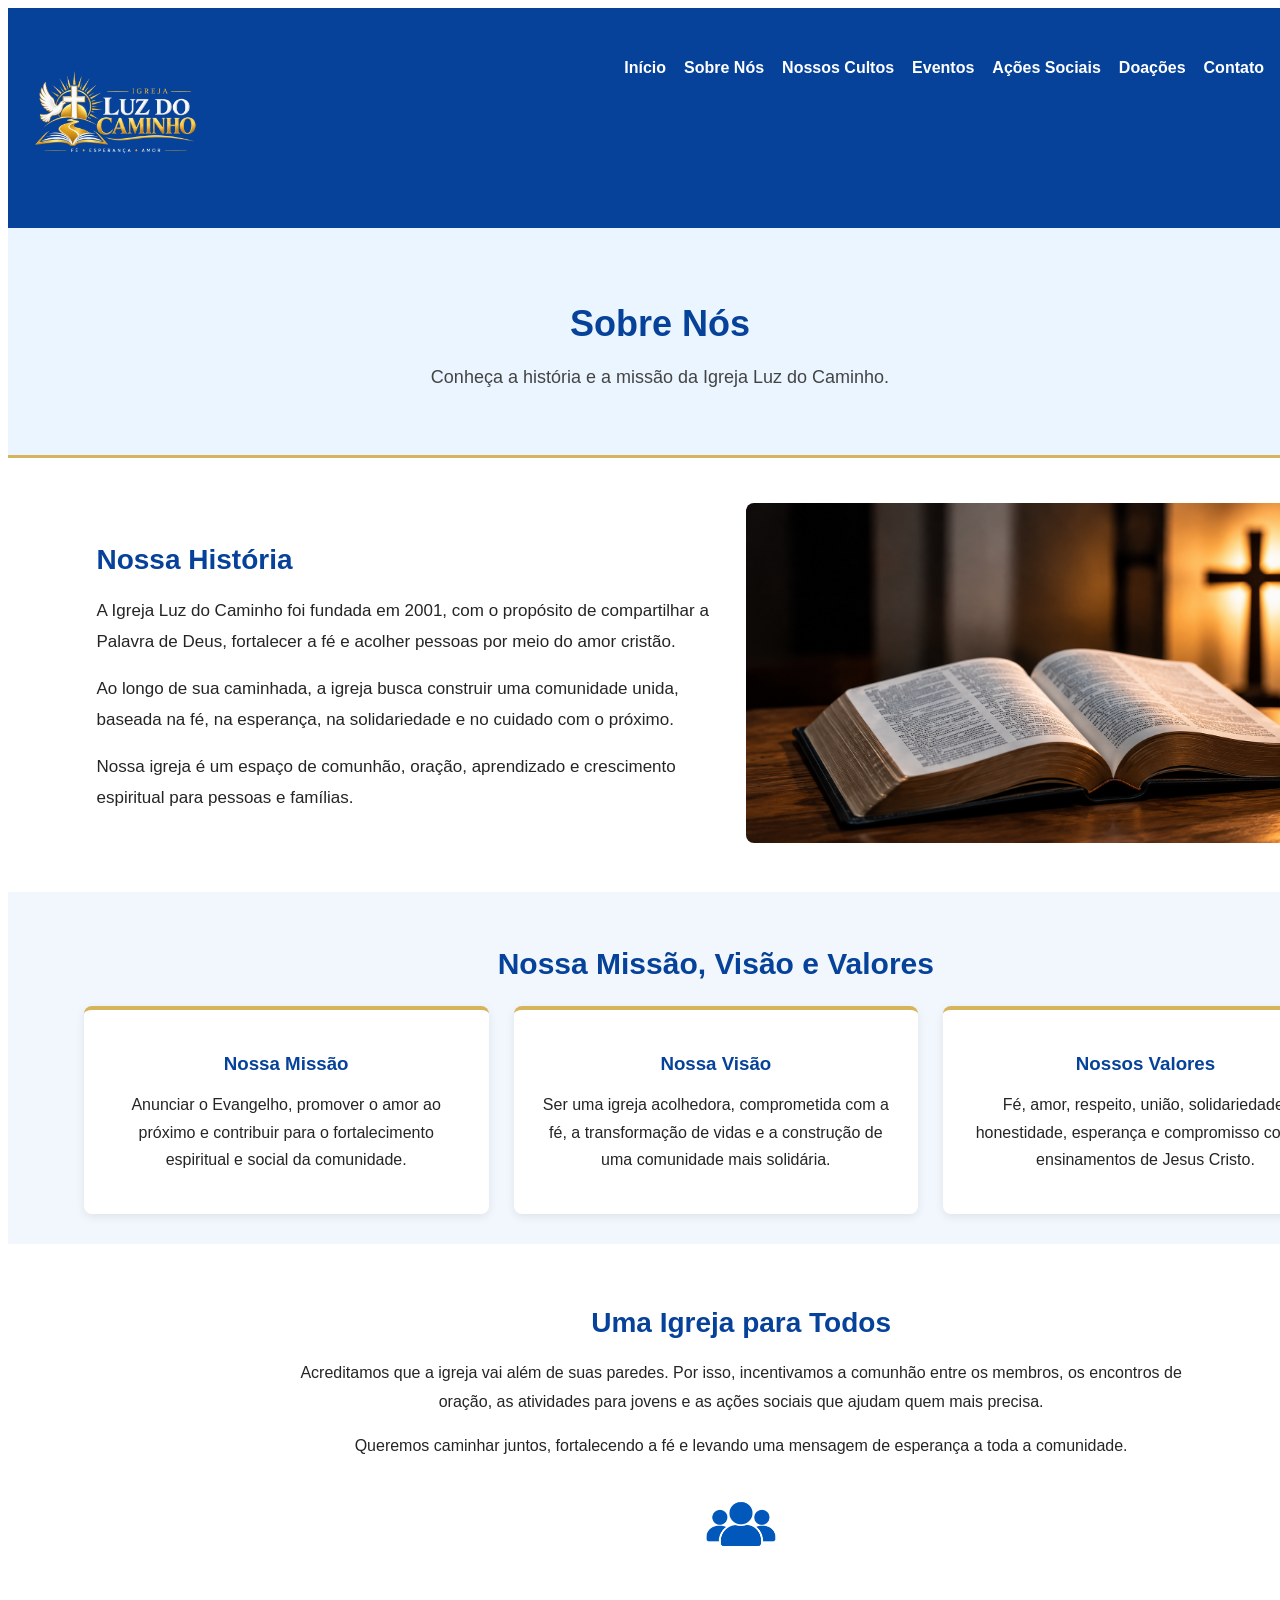
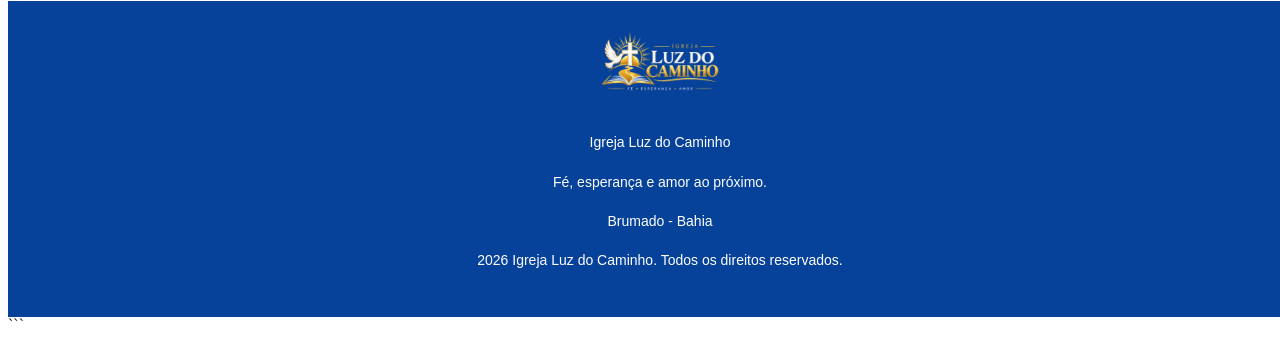
==== index2.html @ 3f8d1901 "IGREJA_LUZ_DO_CAMINHO" ====
<!DOCTYPE html>
<html lang="pt-br">
<head>
    <meta charset="UTF-8">
    <title>Sobre Nós | Igreja Luz do Caminho</title>
    <link rel="stylesheet" href="estilo.css">
</head>

<body>

    
    <header>
        <div class="logo">
            <img src="imagens/logo.png" alt="Logo da Igreja Luz do Caminho">
        </div>

        <nav>
           
                <a href="index.html">Início</a></li>
                <a href="sobre.html">Sobre Nós</a></li>
                <a href="cultos.html">Nossos Cultos</a></li>
                <a href="eventos.html">Eventos</a></li>
                <a href="acoes.html">Ações Sociais</a></li>
                <a href="doacoes.html">Doações</a></li>
                <a href="contato.html">Contato</a></li>
        
        </nav>
    </header>

    
    <section class="titulo-pagina">
        <h1>Sobre Nós</h1>
        <p>Conheça a história e a missão da Igreja Luz do Caminho.</p>
    </section>

    
    <section class="sobre">
        <div class="texto-sobre">
            <h2>Nossa História</h2>

            <p>
                A Igreja Luz do Caminho foi fundada em 2001,
                com o propósito de compartilhar a Palavra de Deus,
                fortalecer a fé e acolher pessoas por meio do amor cristão.
            </p>

            <p>
                Ao longo de sua caminhada, a igreja busca construir
                uma comunidade unida, baseada na fé, na esperança,
                na solidariedade e no cuidado com o próximo.
            </p>

            <p>
                Nossa igreja é um espaço de comunhão, oração,
                aprendizado e crescimento espiritual para pessoas
                e famílias.
            </p>
        </div>

        <div class="imagem-sobre">
            <img src="imagens/biblia.png" alt="Fachada da Igreja Luz do Caminho">
        </div>
    </section>

    
    <section class="missao">
        <h2>Nossa Missão, Visão e Valores</h2>

        <div class="cards-sobre">

            <div class="card-sobre">
                <h3>Nossa Missão</h3>
                <p>
                    Anunciar o Evangelho, promover o amor ao próximo
                    e contribuir para o fortalecimento espiritual
                    e social da comunidade.
                </p>
            </div>

            <div class="card-sobre">
                <h3>Nossa Visão</h3>
                <p>
                    Ser uma igreja acolhedora, comprometida com a fé,
                    a transformação de vidas e a construção de uma
                    comunidade mais solidária.
                </p>
            </div>

            <div class="card-sobre">
                <h3>Nossos Valores</h3>
                <p>
                    Fé, amor, respeito, união, solidariedade,
                    honestidade, esperança e compromisso com
                    os ensinamentos de Jesus Cristo.
                </p>
            </div>

        </div>
    </section>


    <section class="comunidade">
        <h2>Uma Igreja para Todos</h2>

        <p>
            Acreditamos que a igreja vai além de suas paredes.
            Por isso, incentivamos a comunhão entre os membros,
            os encontros de oração, as atividades para jovens
            e as ações sociais que ajudam quem mais precisa.
        </p>

        <p>
            Queremos caminhar juntos, fortalecendo a fé e levando
            uma mensagem de esperança a toda a comunidade.
        </p>

        <img src="imagens/emojiazuldecomunidade.png" alt="Símbolo da comunidade">
    </section>

    
    <footer>
        <img src="imagens/logo.png" alt="Logo da Igreja Luz do Caminho">

        <p>Igreja Luz do Caminho</p>
        <p>Fé, esperança e amor ao próximo.</p>
        <p>Brumado - Bahia</p>

        <p> 2026 Igreja Luz do Caminho. Todos os direitos reservados.</p>
    </footer>

</body>
</html>
```
---- estilo.css ----
body {
    font-family: Arial, sans-serif;
    background-color: #ffffff;
    color: #252525;
}

img {
    max-width: 100%;
}

a {
    text-decoration: none;
}



header {
    width: 100%;
    min-height: 180px;
    padding: 20px 25px;
    background: linear-gradient( right, #2874bd, #06429a);
    color: #ffffff;

    display: flex;
    align-items: center;
    justify-content: space-between;
    flex-wrap: wrap;
    gap: 15px;
}



header .logo img,
header > img {
    width: 165px;
    height: auto;
    object-fit: contain;
}
header {
    background-color: #06429a;

}


header h1 {
    color: #ffffff;
    font-size: 32px;
    text-align: center;
    flex: 1;
}



header h2 {
    color: #ffffff;
    font-size: 27px;
    text-align: center;
    flex: 1;
}



nav {
    display: flex;
    align-items: center;
    justify-content: center;
    flex-wrap: wrap;
    gap: 12px;
    margin-bottom: 100px;
    margin-right: 30px;
}

nav a {
    color: #ffffff;
    font-size: 16px;
    font-weight: bold;
    padding: 8px 3px;
    transition: color 0.3s;
}

nav a:hover {
    color: #ffdf80;
}




main {
    width: 100%;
    height: 420px;
    overflow: hidden;
}

main > img {
    display: block;
    width: 100%;
    height: 100%;
    object-fit: cover;
    object-position: center;
}

/* Faixa azul com os cinco ícones */

.atalhos {
    width: 100%;
    min-height: 155px;
    padding: 15px 10px;
    background-color: #78b9e9;

    display: flex;
    align-items: center;
    justify-content: space-around;
    flex-wrap: wrap;
}



.atalhos a {
    flex: 1;
    min-width: 100px;
    min-height: 110px;
    padding: 8px;
    color: #ffffff;
    text-align: center;

    display: flex;
    flex-direction: column;
    align-items: center;
    justify-content: center;

    border-right: 1px solid rgba(255, 255, 255, 0.7);
    transition: background-color 0.3s;
}

.atalhos a:last-child {
    border-right: none;
}

.atalhos a:hover {
    background-color: rgba(0, 60, 130, 0.15);
}



.atalhos img {
    width: 65px;
    height: 65px;
    object-fit: contain;
    margin-bottom: 5px;
}



.atalhos h3 {
    color: #ffffff;
    font-size: 20px;
    font-weight: bold;
}




.titulo-pagina {
    background-color: #eaf5ff;
    padding: 45px 20px;
    text-align: center;
    border-bottom: 3px solid #d6b45b;
}
.horarios-cultos{
    color: #444444;
}
.convite-culto{
    color: #444444;
}

.titulo-pagina h1 {
    color: #06429a;
    font-size: 36px;
    margin-bottom: 12px;
}

.titulo-pagina p {
    color: #444444;
    font-size: 18px;
    line-height: 1.6;
}

section {
    width: 100%;
}




.sobre {
    display: flex;
    align-items: center;
    justify-content: space-around;
    gap: 35px;
    padding: 45px 7%;
}

.texto-sobre {
    flex: 1;
}
nav {
    display: flex;
    align-items: center;
    justify-content: center;
    flex-wrap: wrap;
    gap: 12px;
    margin-bottom: 100px;
    margin-right: 30px;
}

nav a {
    color: #ffffff;
    font-size: 16px;
    font-weight: bold;
    padding: 8px 3px;
    transition: color 0.3s;
}

nav a:hover {
    color: #ffdf80;
}

.texto-sobre h2,
.texto-cultos h2,
.texto-acoes h2,
.texto-doacoes h2 {
    color: #06429a;
    font-size: 28px;
    margin-bottom: 20px;
}

.texto-sobre p,
.texto-cultos p,
.texto-acoes p,
.texto-doacoes p {
    font-size: 17px;
    line-height: 1.8;
    margin-bottom: 15px;
}

.imagem-sobre {
    flex: 1;
}

.imagem-sobre img {
    width: 100%;
    max-height: 350px;
    object-fit: cover;
    border-radius: 8px;
}



.missao {
    padding: 45px 6%;
    background-color: #f1f7fc;
    text-align: center;
}

.missao h2,
.lista-eventos h2,
.lista-acoes h2,
.formas-doacao h2,
.informacoes-contato h2 {
    color: #06429a;
    font-size: 30px;
    margin-bottom: 25px;
}

.cards-sobre {
    display: flex;
    justify-content: center;
    flex-wrap: wrap;
    gap: 25px;
}

.card-sobre {
    flex: 1;
    min-width: 220px;
    padding: 25px;
    background-color: #ffffff;
    border-top: 4px solid #d6b45b;
    border-radius: 8px;
    box-shadow: 0 3px 10px rgba(0, 0, 0, 0.08);
}

.card-sobre h3 {
    color: #06429a;
    margin-bottom: 15px;
}

.card-sobre p {
    line-height: 1.7;
}

/* Comunidade */

.comunidade {
    padding: 40px 8%;
    text-align: center;
}

.comunidade h2 {
    color: #06429a;
    font-size: 28px;
    margin-bottom: 20px;
}

.comunidade p {
    max-width: 900px;
    margin: 0 auto 15px;
    line-height: 1.8;
}

.comunidade img {
    width: 100px;
    margin-top: 15px;
}




.apresentacao-cultos,
.apresentacao-eventos,
.apresentacao-acoes,
.apresentacao-doacoes {
    padding: 45px 7%;
    display: flex;
    align-items: center;
    justify-content: space-around;
    gap: 35px;
}

.texto-cultos,
.texto-acoes,
.texto-doacoes {
    flex: 2;
}

.imagem-cultos,
.imagem-acoes,
.imagem-doacoes {
    flex: 1;
    text-align: center;
}

.imagem-cultos img,
.imagem-acoes img,
.imagem-doacoes img {
    width: 100%;
    max-width: 300px;
    max-height: 300px;
    object-fit: contain;
}

.horarios-cultos {
    background-color: #f1f7fc;
    padding: 45px 6%;
    text-align: center;
}

.horarios-cultos h2 {
    color: #06429a;
    font-size: 30px;
    margin-bottom: 15px;
}

.horarios-cultos > p {
    margin-bottom: 25px;
    line-height: 1.7;
}

.cards-cultos {
    display: flex;
    justify-content: center;
    flex-wrap: wrap;
    gap: 25px;
}

.card-culto {
    flex: 1;
    min-width: 220px;
    max-width: 350px;
    padding: 25px;
    background-color: #ffffff;
    border-radius: 8px;
    border-top: 4px solid #d6b45b;
    box-shadow: 0 3px 10px rgba(0, 0, 0, 0.08);
}

.card-culto h3 {
    color: #06429a;
    font-size: 23px;
    margin-bottom: 15px;
}

.card-culto p {
    line-height: 1.7;
    margin-bottom: 10px;
}

.tipo-culto {
    font-weight: bold;
}

.convite-culto,
.convite-eventos,
.convite-doacoes,
.participar-acoes {
    background-color: #eaf5ff;
    padding: 40px 7%;
    text-align: center;
}

.convite-culto h2,
.convite-eventos h2,
.convite-doacoes h2,
.participar-acoes h2 {
    color: #06429a;
    font-size: 28px;
    margin-bottom: 20px;
}

.convite-culto p,
.convite-eventos p,
.convite-doacoes p,
.participar-acoes p {
    max-width: 850px;
    margin: 0 auto 15px;
    line-height: 1.8;
}




.apresentacao-eventos {
    display: block;
    text-align: center;
}

.apresentacao-eventos h2 {
    color: #06429a;
    font-size: 28px;
    margin-bottom: 20px;
}

.apresentacao-eventos p {
    max-width: 900px;
    margin: 0 auto 15px;
    line-height: 1.8;
}

.lista-eventos {
    padding: 45px 6%;
    background-color: #f1f7fc;
    text-align: center;
}

.cards-eventos {
    display: flex;
    justify-content: center;
    align-items: stretch;
    flex-wrap: wrap;
    gap: 25px;
}

.card-evento {
    flex: 1;
    min-width: 230px;
    max-width: 350px;
    background-color: #ffffff;
    border-radius: 8px;
    overflow: hidden;
    box-shadow: 0 3px 10px rgba(0, 0, 0, 0.1);
    text-align: left;
}

.card-evento > img {
    width: 100%;
    height: 190px;
    object-fit: cover;
}

.conteudo-evento {
    padding: 20px;
}

.conteudo-evento h3 {
    color: #06429a;
    font-size: 22px;
    margin-bottom: 15px;
}

.conteudo-evento p {
    line-height: 1.7;
    margin-bottom: 10px;
}




.lista-acoes {
    padding: 45px 6%;
    background-color: #f1f7fc;
    text-align: center;
}

.lista-acoes > p {
    margin-bottom: 25px;
    line-height: 1.7;
}

.cards-acoes {
    display: flex;
    justify-content: center;
    align-items: stretch;
    flex-wrap: wrap;
    gap: 25px;
}

.card-acao {
    flex: 1;
    min-width: 230px;
    max-width: 350px;
    padding: 25px;
    background-color: #ffffff;
    border-radius: 8px;
    border-bottom: 4px solid #d6b45b;
    box-shadow: 0 3px 10px rgba(0, 0, 0, 0.08);
}

.card-acao img {
    width: 85px;
    height: 85px;
    object-fit: contain;
    margin-bottom: 15px;
}

.card-acao h3 {
    color: #06429a;
    font-size: 22px;
    margin-bottom: 15px;
}

.card-acao p {
    line-height: 1.7;
}

.botao {
    display: inline-block;
    margin-top: 15px;
    padding: 13px 25px;
    background-color: #06429a;
    color: #ffffff;
    font-weight: bold;
    border-radius: 5px;
    transition: background-color 0.3s;
}

.botao:hover {
    background-color: #2874bd;
}



.formas-doacao {
    padding: 45px 6%;
    background-color: #f1f7fc;
    text-align: center;
}

.formas-doacao > p {
    margin-bottom: 25px;
    line-height: 1.7;
}

.cards-doacao {
    display: flex;
    justify-content: center;
    align-items: stretch;
    flex-wrap: wrap;
    gap: 25px;
}

.card-doacao {
    flex: 1;
    min-width: 230px;
    max-width: 350px;
    padding: 25px;
    background-color: #ffffff;
    border-top: 4px solid #d6b45b;
    border-radius: 8px;
    box-shadow: 0 3px 10px rgba(0, 0, 0, 0.08);
}

.card-doacao h3 {
    color: #06429a;
    font-size: 22px;
    margin-bottom: 15px;
}

.card-doacao p {
    line-height: 1.7;
    margin-bottom: 12px;
}

.transparencia-doacoes {
    padding: 40px 8%;
    text-align: center;
}

.transparencia-doacoes h2 {
    color: #06429a;
    font-size: 28px;
    margin-bottom: 20px;
}

.transparencia-doacoes p {
    max-width: 900px;
    margin: 0 auto 15px;
    line-height: 1.8;
}




.apresentacao-contato {
    padding: 40px 8%;
    text-align: center;
}

.apresentacao-contato h2 {
    color: #06429a;
    font-size: 28px;
    margin-bottom: 20px;
}

.apresentacao-contato p {
    max-width: 850px;
    margin: 0 auto 15px;
    line-height: 1.8;
}

.informacoes-contato {
    padding: 45px 6%;
    background-color: #f1f7fc;
    text-align: center;
}

.cards-contato {
    display: flex;
    justify-content: center;
    flex-wrap: wrap;
    gap: 25px;
}

.card-contato {
    flex: 1;
    min-width: 220px;
    max-width: 350px;
    padding: 25px;
    background-color: #ffffff;
    border-top: 4px solid #d6b45b;
    border-radius: 8px;
    box-shadow: 0 3px 10px rgba(0, 0, 0, 0.08);
}

.card-contato h3 {
    color: #06429a;
    font-size: 22px;
    margin-bottom: 15px;
}

.card-contato p {
    line-height: 1.7;
    margin-bottom: 10px;
}
footer {
    width: 100%;
    padding: 30px 20px;
    background-color: #06429a;
    color: #ffffff;
    text-align: center;
}

footer img {
    width: 120px;
    max-height: 100px;
    object-fit: contain;
    margin-bottom: 15px;
}

footer p {
    font-size: 14px;
    line-height: 1.8;
}






    .card-sobre,
    .card-culto,
    .card-evento,
    .card-acao,
    .card-doacao,
    .card-contato {
        width: 100%;
        max-width: 450px;
    }

    .missao,
    .horarios-cultos,
    .lista-eventos,
    .lista-acoes,
    .formas-doacao,
    .informacoes-contato {
        padding: 30px 6%;
    }

    .convite-culto,
    .convite-eventos,
    .convite-doacoes,
    .participar-acoes {
        padding: 30px 6%;
    }
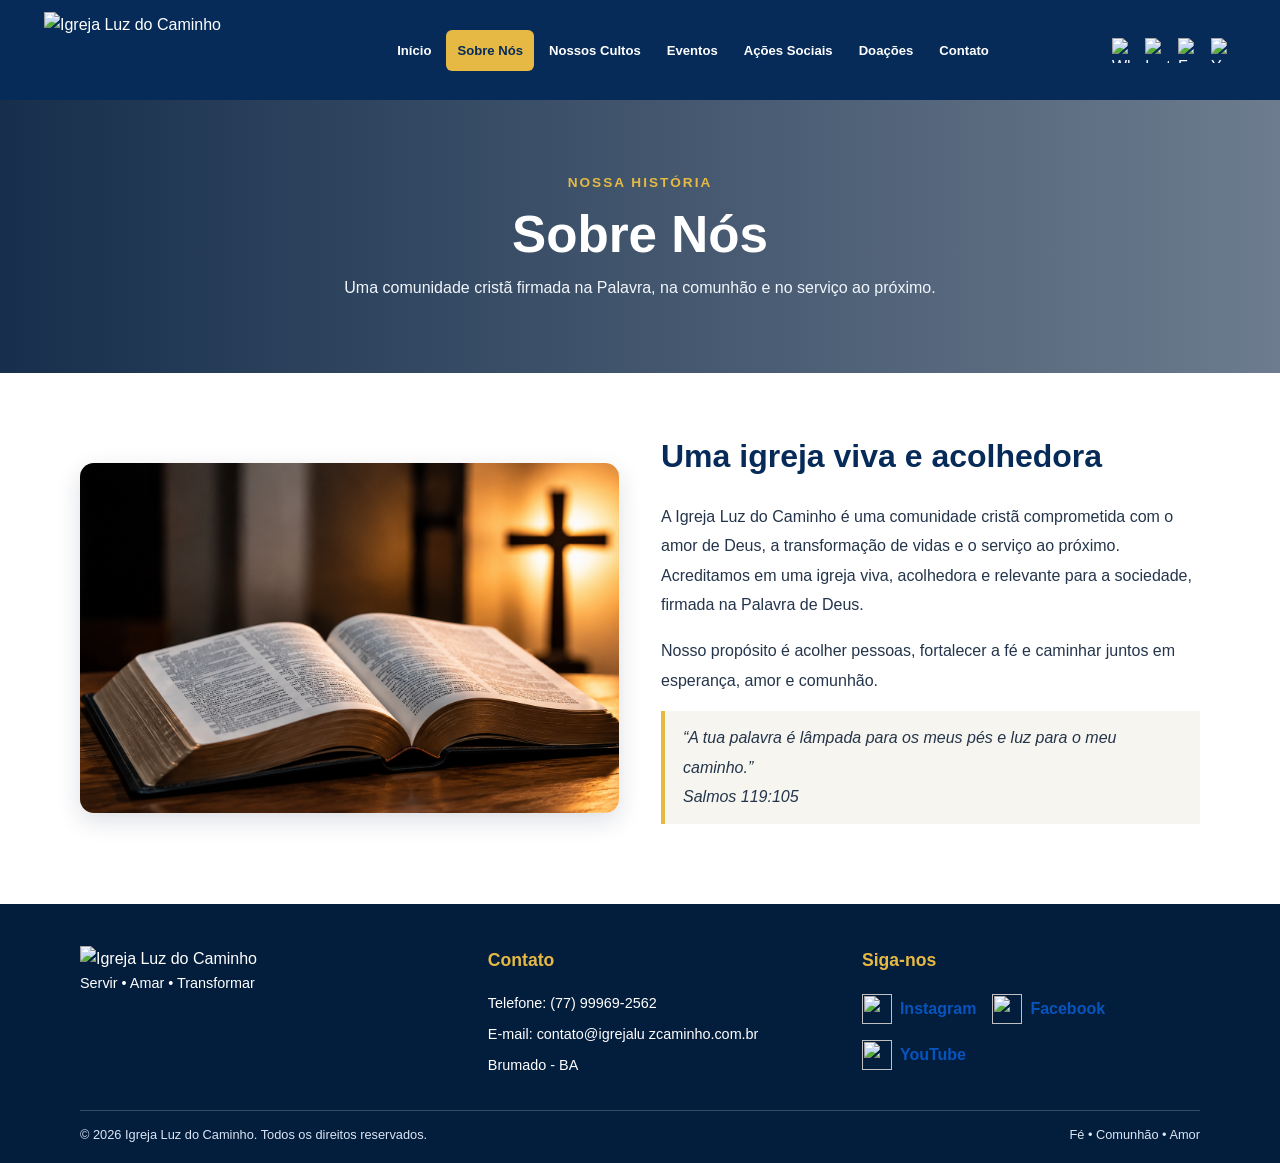
==== commit b84cb0e8: "Add files via upload" ====
--- a/index2.html
+++ b/index2.html
@@ -1,134 +1,53 @@
-
 <!DOCTYPE html>
-<html lang="pt-br">
+<html lang="pt-BR">
 <head>
-    <meta charset="UTF-8">
-    <title>Sobre Nós | Igreja Luz do Caminho</title>
-    <link rel="stylesheet" href="estilo.css">
+<meta charset="UTF-8">
+<meta name="viewport" content="width=device-width, initial-scale=1.0">
+<title>Sobre Nós | Igreja Luz do Caminho</title>
+<link rel="stylesheet" href="style.css">
 </head>
-
 <body>
 
-    
-    <header>
-        <div class="logo">
-            <img src="imagens/logo.png" alt="Logo da Igreja Luz do Caminho">
-        </div>
+<header class="site-header">
+  <div class="header-inner">
+    <a class="brand" href="index.html"><img src="imagens/cabecalho.png" alt="Igreja Luz do Caminho"></a>
+    <nav class="nav">
+      <a href="index.html" >Início</a>
+      <a href="index2.html" class="active">Sobre Nós</a>
+      <a href="index3.html" >Nossos Cultos</a>
+      <a href="index4.html" >Eventos</a>
+      <a href="index5.html" >Ações Sociais</a>
+      <a href="index6.html" >Doações</a>
+      <a href="index7.html" >Contato</a>
+    </nav>
+    <div class="social-mini">
+      <img src="imagens/icone-whatsapp.png" alt="WhatsApp">
+      <img src="imagens/icone-instagram.png" alt="Instagram">
+      <img src="imagens/icone-facebook.png" alt="Facebook">
+      <img src="imagens/icone-youtube.png" alt="YouTube">
+    </div>
+  </div>
+</header>
 
-        <nav>
-           
-                <a href="index.html">Início</a></li>
-                <a href="sobre.html">Sobre Nós</a></li>
-                <a href="cultos.html">Nossos Cultos</a></li>
-                <a href="eventos.html">Eventos</a></li>
-                <a href="acoes.html">Ações Sociais</a></li>
-                <a href="doacoes.html">Doações</a></li>
-                <a href="contato.html">Contato</a></li>
-        
-        </nav>
-    </header>
+<main>
 
-    
-    <section class="titulo-pagina">
-        <h1>Sobre Nós</h1>
-        <p>Conheça a história e a missão da Igreja Luz do Caminho.</p>
-    </section>
+<section class="page-hero"><span class="eyebrow">Nossa história</span><h1>Sobre Nós</h1><p>Uma comunidade cristã firmada na Palavra, na comunhão e no serviço ao próximo.</p></section>
+<section class="section"><div class="section-inner about-grid"><img class="about-image" src="imagens/biblia.png" alt="Bíblia aberta"><div class="about-copy"><h2>Uma igreja viva e acolhedora</h2><p>A Igreja Luz do Caminho é uma comunidade cristã comprometida com o amor de Deus, a transformação de vidas e o serviço ao próximo. Acreditamos em uma igreja viva, acolhedora e relevante para a sociedade, firmada na Palavra de Deus.</p><p>Nosso propósito é acolher pessoas, fortalecer a fé e caminhar juntos em esperança, amor e comunhão.</p><p class="quote">“A tua palavra é lâmpada para os meus pés e luz para o meu caminho.”<br>Salmos 119:105</p></div></div></section>
 
-    
-    <section class="sobre">
-        <div class="texto-sobre">
-            <h2>Nossa História</h2>
+</main>
 
-            <p>
-                A Igreja Luz do Caminho foi fundada em 2001,
-                com o propósito de compartilhar a Palavra de Deus,
-                fortalecer a fé e acolher pessoas por meio do amor cristão.
-            </p>
-
-            <p>
-                Ao longo de sua caminhada, a igreja busca construir
-                uma comunidade unida, baseada na fé, na esperança,
-                na solidariedade e no cuidado com o próximo.
-            </p>
-
-            <p>
-                Nossa igreja é um espaço de comunhão, oração,
-                aprendizado e crescimento espiritual para pessoas
-                e famílias.
-            </p>
-        </div>
-
-        <div class="imagem-sobre">
-            <img src="imagens/biblia.png" alt="Fachada da Igreja Luz do Caminho">
-        </div>
-    </section>
-
-    
-    <section class="missao">
-        <h2>Nossa Missão, Visão e Valores</h2>
-
-        <div class="cards-sobre">
-
-            <div class="card-sobre">
-                <h3>Nossa Missão</h3>
-                <p>
-                    Anunciar o Evangelho, promover o amor ao próximo
-                    e contribuir para o fortalecimento espiritual
-                    e social da comunidade.
-                </p>
-            </div>
-
-            <div class="card-sobre">
-                <h3>Nossa Visão</h3>
-                <p>
-                    Ser uma igreja acolhedora, comprometida com a fé,
-                    a transformação de vidas e a construção de uma
-                    comunidade mais solidária.
-                </p>
-            </div>
-
-            <div class="card-sobre">
-                <h3>Nossos Valores</h3>
-                <p>
-                    Fé, amor, respeito, união, solidariedade,
-                    honestidade, esperança e compromisso com
-                    os ensinamentos de Jesus Cristo.
-                </p>
-            </div>
-
-        </div>
-    </section>
-
-
-    <section class="comunidade">
-        <h2>Uma Igreja para Todos</h2>
-
-        <p>
-            Acreditamos que a igreja vai além de suas paredes.
-            Por isso, incentivamos a comunhão entre os membros,
-            os encontros de oração, as atividades para jovens
-            e as ações sociais que ajudam quem mais precisa.
-        </p>
-
-        <p>
-            Queremos caminhar juntos, fortalecendo a fé e levando
-            uma mensagem de esperança a toda a comunidade.
-        </p>
-
-        <img src="imagens/emojiazuldecomunidade.png" alt="Símbolo da comunidade">
-    </section>
-
-    
-    <footer>
-        <img src="imagens/logo.png" alt="Logo da Igreja Luz do Caminho">
-
-        <p>Igreja Luz do Caminho</p>
-        <p>Fé, esperança e amor ao próximo.</p>
-        <p>Brumado - Bahia</p>
-
-        <p> 2026 Igreja Luz do Caminho. Todos os direitos reservados.</p>
-    </footer>
+<footer class="footer">
+ <div class="footer-inner">
+  <div class="footer-logo-col"><img class="footer-logo" src="imagens/rodape.png" alt="Igreja Luz do Caminho"><p>Servir • Amar • Transformar</p></div>
+  <div><h3>Contato</h3><p>Telefone: (77) 99969-2562</p><p>E-mail: contato@igrejalu zcaminho.com.br</p><p>Brumado - BA</p></div>
+  <div><h3>Siga-nos</h3><div class="social-links">
+   <a href="#"><img src="imagens/icone-instagram.png" alt="">Instagram</a>
+   <a href="#"><img src="imagens/icone-facebook.png" alt="">Facebook</a>
+   <a href="#"><img src="imagens/icone-youtube.png" alt="">YouTube</a>
+  </div></div>
+ </div>
+ <div class="footer-bottom"><span>© 2026 Igreja Luz do Caminho. Todos os direitos reservados.</span><span>Fé • Comunhão • Amor</span></div>
+</footer>
 
 </body>
-</html>
-```+</html>
--- a/style.css
+++ b/style.css
@@ -0,0 +1,500 @@
+
+
+* {
+    box-sizing: border-box;
+}
+
+:root {
+    --azul: #0754bd;
+    --azul-escuro: #062b59;
+    --azul-profundo: #031d3d;
+    --dourado: #e5b944;
+    --creme: #f7f5ef;
+    --branco: #fff;
+    --texto: #24354b;
+    --sombra: 0 8px 24px rgba(3, 29, 61, .14);
+}
+
+html {
+    scroll-behavior: smooth;
+}
+
+body {
+    margin: 0;
+    font-family: Arial, Helvetica, sans-serif;
+    color: var(--texto);
+    line-height: 1.6;
+    background: #fff;
+}
+
+img {
+    display: block;
+    max-width: 100%;
+    height: auto;
+}
+
+a {
+    color: inherit;
+    text-decoration: none;
+}
+
+h1,
+h2,
+h3,
+p {
+    margin-top: 0;
+}
+
+h1 {
+    font-size: clamp(2rem, 4vw, 3.4rem);
+    line-height: 1.12;
+}
+
+h2 {
+    font-size: clamp(1.45rem, 2.5vw, 2.1rem);
+    line-height: 1.2;
+}
+
+p {
+    font-size: 1rem;
+}
+
+.site-header {
+    background: var(--azul-escuro);
+    color: #fff;
+}
+
+.header-inner {
+    max-width: 1240px;
+    margin: auto;
+    padding: 12px 24px;
+    display: flex;
+    align-items: center;
+    justify-content: space-between;
+    gap: 24px;
+}
+
+.brand img {
+    width: 230px;
+    height: 76px;
+    object-fit: contain;
+    object-position: left center;
+}
+
+.nav {
+    display: flex;
+    align-items: center;
+    justify-content: flex-end;
+    gap: 4px;
+    flex-wrap: wrap;
+}
+
+.nav a {
+    font-size: .82rem;
+    font-weight: 700;
+    padding: 10px 11px;
+    border-radius: 6px;
+    color: #fff;
+}
+
+.nav a:hover,
+.nav a.active {
+    background: var(--dourado);
+    color: var(--azul-escuro);
+}
+
+.social-mini {
+    display: flex;
+    gap: 8px;
+    align-items: center;
+}
+
+.social-mini img {
+    width: 25px;
+    height: 25px;
+    object-fit: contain;
+}
+
+.hero {
+    background: linear-gradient(90deg, rgba(3, 29, 61, .95), rgba(3, 29, 61, .72)), url("imagens/fachada.png") center / cover;
+    color: #fff;
+}
+
+.hero-inner {
+    max-width: 1240px;
+    margin: auto;
+    min-height: 460px;
+    padding: 70px 28px;
+    display: grid;
+    grid-template-columns: 1.05fr .95fr;
+    align-items: center;
+    gap: 36px;
+}
+
+.hero .eyebrow,
+.eyebrow {
+    color: var(--dourado);
+    font-size: .85rem;
+    letter-spacing: 2px;
+    font-weight: 800;
+    text-transform: uppercase;
+}
+
+.hero h1 {
+    color: #fff;
+    margin: 12px 0 18px;
+}
+
+.hero h1 span {
+    display: block;
+    color: var(--dourado);
+}
+
+.hero p {
+    max-width: 540px;
+    color: #f2f6fc;
+    font-size: 1.08rem;
+}
+
+.hero-photo {
+    width: 100%;
+    height: 330px;
+    object-fit: cover;
+    border: 4px solid rgba(255, 255, 255, .7);
+    border-radius: 18px;
+    box-shadow: var(--sombra);
+}
+
+.btn {
+    display: inline-block;
+    background: var(--dourado);
+    color: var(--azul-escuro);
+    font-weight: 800;
+    padding: 13px 22px;
+    border-radius: 7px;
+    margin-top: 8px;
+}
+
+.btn:hover {
+    filter: brightness(1.05);
+    transform: translateY(-1px);
+}
+
+.shortcut-band {
+    background: #f4f7fb;
+    padding: 26px 20px;
+}
+
+.shortcuts {
+    max-width: 1120px;
+    margin: auto;
+    display: grid;
+    grid-template-columns: repeat(5, 1fr);
+    gap: 14px;
+}
+
+.shortcut {
+    background: #fff;
+    border-radius: 12px;
+    box-shadow: var(--sombra);
+    padding: 18px 10px;
+    text-align: center;
+    color: var(--azul-escuro);
+    font-weight: 800;
+    font-size: .83rem;
+    transition: .2s;
+}
+
+.shortcut:hover {
+    transform: translateY(-4px);
+}
+
+.shortcut img {
+    height: 52px;
+    width: 52px;
+    object-fit: contain;
+    margin: 0 auto 8px;
+}
+
+.section {
+    padding: 64px 24px;
+}
+
+.section-inner {
+    max-width: 1120px;
+    margin: auto;
+}
+
+.section-heading {
+    text-align: center;
+    margin-bottom: 36px;
+}
+
+.section-heading h2 {
+    color: var(--azul-escuro);
+    margin-bottom: 12px;
+}
+
+.section-heading::after {
+    content: "";
+    display: block;
+    width: 68px;
+    height: 4px;
+    background: var(--dourado);
+    margin: 14px auto 0;
+    border-radius: 2px;
+}
+
+.about-grid,
+.feature-grid {
+    display: grid;
+    grid-template-columns: 1fr 1fr;
+    gap: 42px;
+    align-items: center;
+}
+
+.about-image {
+    width: 100%;
+    height: 350px;
+    object-fit: cover;
+    border-radius: 14px;
+    box-shadow: var(--sombra);
+}
+
+.about-copy h2 {
+    color: var(--azul-escuro);
+}
+
+.about-copy p {
+    line-height: 1.85;
+}
+
+.quote {
+    border-left: 4px solid var(--dourado);
+    padding: 12px 18px;
+    background: var(--creme);
+    font-style: italic;
+}
+
+.light {
+    background: var(--creme);
+}
+
+.blue-section {
+    background: var(--azul-escuro);
+    color: #fff;
+}
+
+.blue-section h2,
+.blue-section h3 {
+    color: #fff;
+}
+
+.cards {
+    display: grid;
+    grid-template-columns: repeat(3, 1fr);
+    gap: 22px;
+}
+
+.card {
+    background: #fff;
+    color: var(--texto);
+    border-radius: 13px;
+    overflow: hidden;
+    box-shadow: var(--sombra);
+    padding: 25px;
+}
+
+.card h3 {
+    color: var(--azul-escuro);
+    margin-bottom: 10px;
+}
+
+.card img {
+    width: 100%;
+    height: 190px;
+    object-fit: cover;
+    border-radius: 9px;
+    margin-bottom: 18px;
+}
+
+.card-icon {
+    width: 55px;
+    height: 55px;
+    object-fit: contain;
+    margin: 0 auto 14px;
+}
+
+.card.center {
+    text-align: center;
+}
+
+.events-grid {
+    display: grid;
+    grid-template-columns: repeat(3, 1fr);
+    gap: 20px;
+}
+
+.event {
+    border: 1px solid #e5eaf0;
+    border-radius: 12px;
+    padding: 22px;
+    display: flex;
+    gap: 16px;
+    box-shadow: var(--sombra);
+}
+
+.event-date {
+    min-width: 66px;
+    text-align: center;
+    background: var(--azul);
+    color: #fff;
+    border-radius: 8px;
+    padding: 8px;
+}
+
+.event-date strong {
+    display: block;
+    font-size: 1.6rem;
+    color: #fff;
+}
+
+.event-date span {
+    font-size: .75rem;
+    color: var(--dourado);
+    font-weight: 800;
+}
+
+.donation-banner {
+    background: linear-gradient(110deg, var(--azul-escuro), var(--azul));
+    color: #fff;
+    padding: 45px 24px;
+}
+
+.donation-inner {
+    max-width: 1120px;
+    margin: auto;
+    display: flex;
+    justify-content: space-between;
+    align-items: center;
+    gap: 30px;
+}
+
+.donation-inner h2 {
+    color: #fff;
+    margin-bottom: 8px;
+}
+
+.page-hero {
+    background: linear-gradient(90deg, rgba(3, 29, 61, .92), rgba(3, 29, 61, .58)), url("imagens/fachada.png") center / cover;
+    color: #fff;
+    text-align: center;
+    padding: 72px 24px;
+}
+
+.page-hero h1 {
+    color: #fff;
+    margin-bottom: 12px;
+}
+
+.page-hero p {
+    max-width: 760px;
+    margin: 0 auto;
+    color: #f2f6fc;
+}
+
+.page-hero .eyebrow {
+    display: block;
+    margin-bottom: 12px;
+}
+
+.contact-grid {
+    display: grid;
+    grid-template-columns: 1fr 1fr;
+    gap: 35px;
+}
+
+.contact-panel {
+    background: #fff;
+    padding: 28px;
+    border-radius: 12px;
+    box-shadow: var(--sombra);
+}
+
+.contact-line {
+    padding: 12px 0;
+    border-bottom: 1px solid #e6ebf2;
+}
+
+.contact-line:last-child {
+    border-bottom: 0;
+}
+
+.social-links {
+    display: flex;
+    gap: 16px;
+    flex-wrap: wrap;
+    margin-top: 20px;
+}
+
+.social-links a {
+    display: flex;
+    align-items: center;
+    gap: 8px;
+    font-weight: 700;
+    color: var(--azul);
+}
+
+.social-links img {
+    width: 30px;
+    height: 30px;
+    object-fit: contain;
+}
+
+.footer {
+    background: var(--azul-profundo);
+    color: #fff;
+    padding: 42px 24px 18px;
+}
+
+.footer-inner {
+    max-width: 1120px;
+    margin: auto;
+    display: grid;
+    grid-template-columns: 1.1fr 1fr 1fr;
+    gap: 36px;
+}
+
+.footer-logo {
+    width: 230px;
+    max-height: 95px;
+    object-fit: contain;
+    object-position: left;
+}
+
+.footer h3 {
+    color: var(--dourado);
+    font-size: 1.1rem;
+}
+
+.footer p {
+    font-size: .9rem;
+    margin-bottom: 8px;
+}
+
+.footer-bottom {
+    max-width: 1120px;
+    margin: 25px auto 0;
+    border-top: 1px solid rgba(255, 255, 255, .2);
+    padding-top: 14px;
+    display: flex;
+    justify-content: space-between;
+    gap: 15px;
+    font-size: .8rem;
+    color: #dbe6f5;
+}
+
+main {
+    min-height: 45vh;
+}
+
